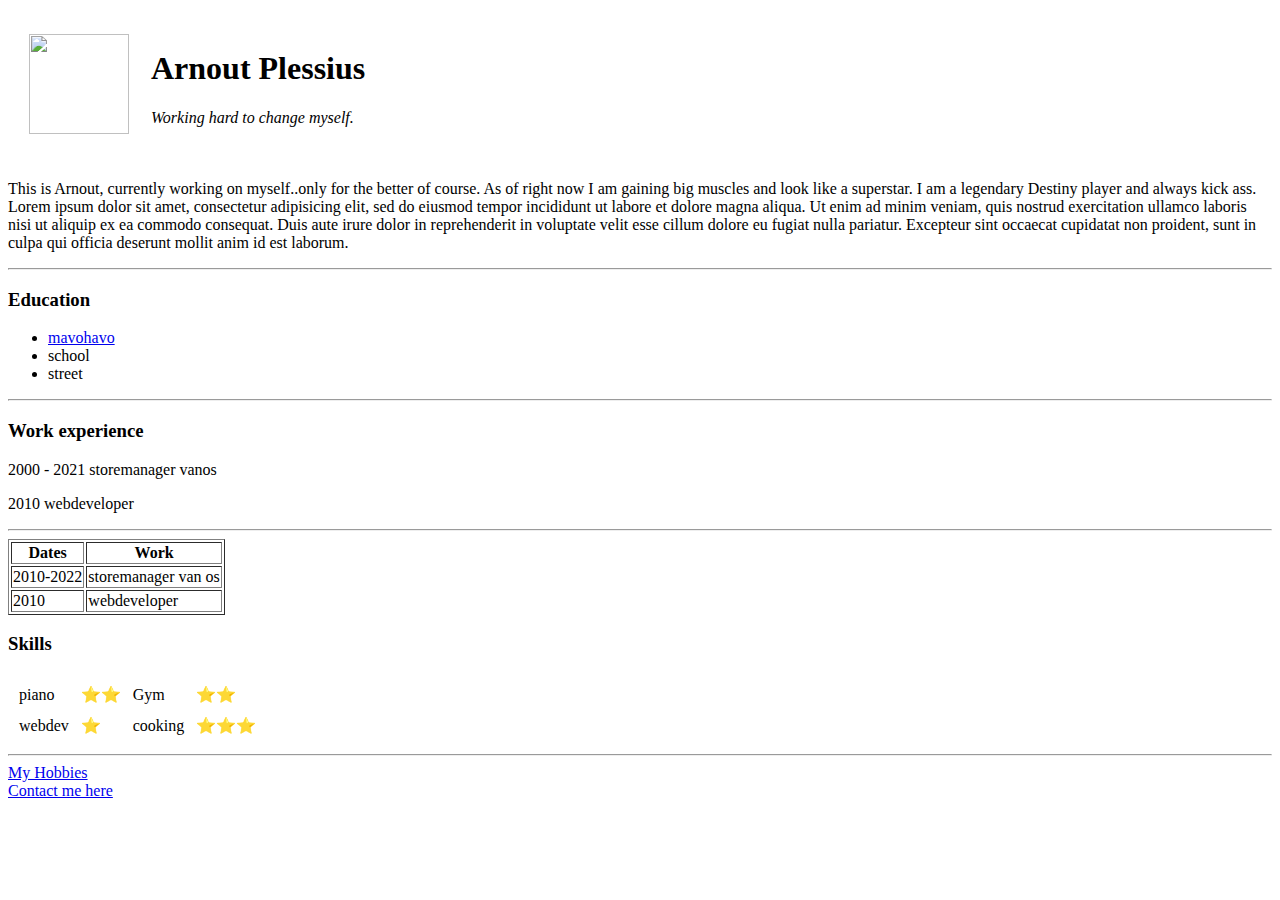
==== index.html @ 8b4197bc "Added initial cv website files" ====
<!DOCTYPE html>
<html lang="en" dir="ltr">

<head>
  <meta charset="utf-8">
  <title>Arnout's Personal Site</title>
</head>

<body>
  <table cellspacing="20">
    <tr>
      <td><img src="arnout.png" alt="" width="100" height="100"></td>
      <td><h1>Arnout Plessius</h1><p><em>Working hard to change myself.</em></p></td>
    </tr>
  </table>
  <p>This is Arnout, currently working on myself..only for the better of course.
    As of right now I am gaining big muscles and look like a superstar.
    I am a legendary Destiny player and always kick ass.
    Lorem ipsum dolor sit amet, consectetur adipisicing elit, sed do eiusmod tempor incididunt
    ut labore et dolore magna aliqua. Ut enim ad minim veniam, quis nostrud exercitation
    ullamco laboris nisi ut aliquip ex ea commodo consequat. Duis aute irure dolor
    in reprehenderit in voluptate velit esse cillum dolore eu fugiat nulla pariatur.
    Excepteur sint occaecat cupidatat non proident, sunt in culpa qui officia deserunt mollit anim id est laborum.</p>
  <hr>
  <h3>Education</h3>
  <ul>
    <li><a href="https://images0.persgroep.net/rcs/loDXHpGyll2Y7FSbzAPzckjGUzo/diocontent/174683581/_fitwidth/694/?appId=21791a8992982cd8da851550a453bd7f&quality=0.8">mavohavo</a></li>
    <li>school</li>
    <li>street</li>
  </ul>
  <hr>
  <h3>Work experience</h3>
  <p> 2000 - 2021 storemanager vanos</p>
  <p>2010 webdeveloper</p>
  <hr>
  <table border="1">
    <thead>
      <tr>
        <th>Dates</th>
        <th>Work</th>
      </tr>
    </thead>
    <tbody>
      <tr>
        <td>2010-2022</td>
        <td>storemanager van os</td>
      </tr>
      <tr>
        <td>2010</td>
        <td>webdeveloper</td>
      </tr>
    </tbody>
  </table>
  <h3>Skills</h3>
  <table cellspacing="10">
      <tr>
        <td>piano</td>
        <td>⭐⭐</td>
        <td>Gym</td>
        <td>⭐⭐</td>
      </tr>
      <tr>
        <td>webdev</td>
        <td>⭐</td>
        <td>cooking</td>
        <td>⭐⭐⭐</td>
      </tr>
  </table>

  <hr>
  <a href="hobbies.html">My Hobbies</a><br>
  <a href="contact.html">Contact me here</a>
</body>

</html>
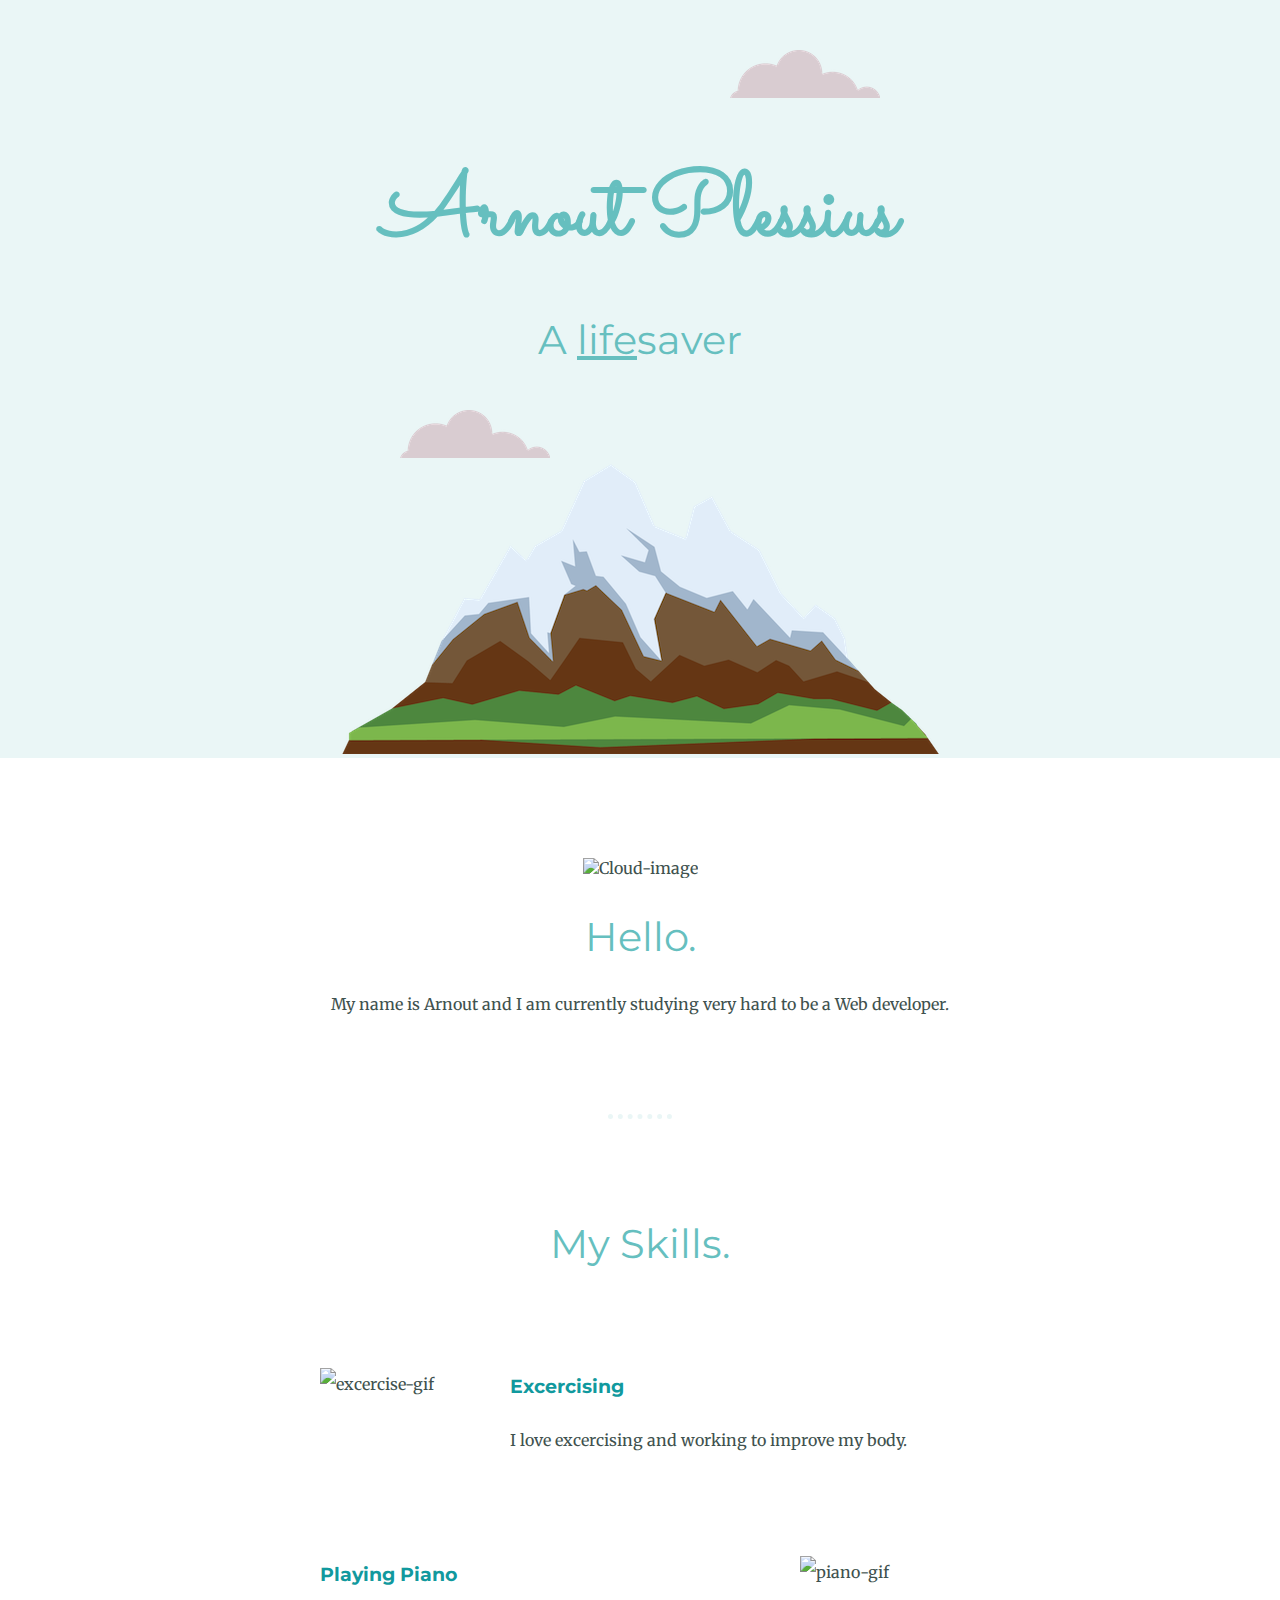
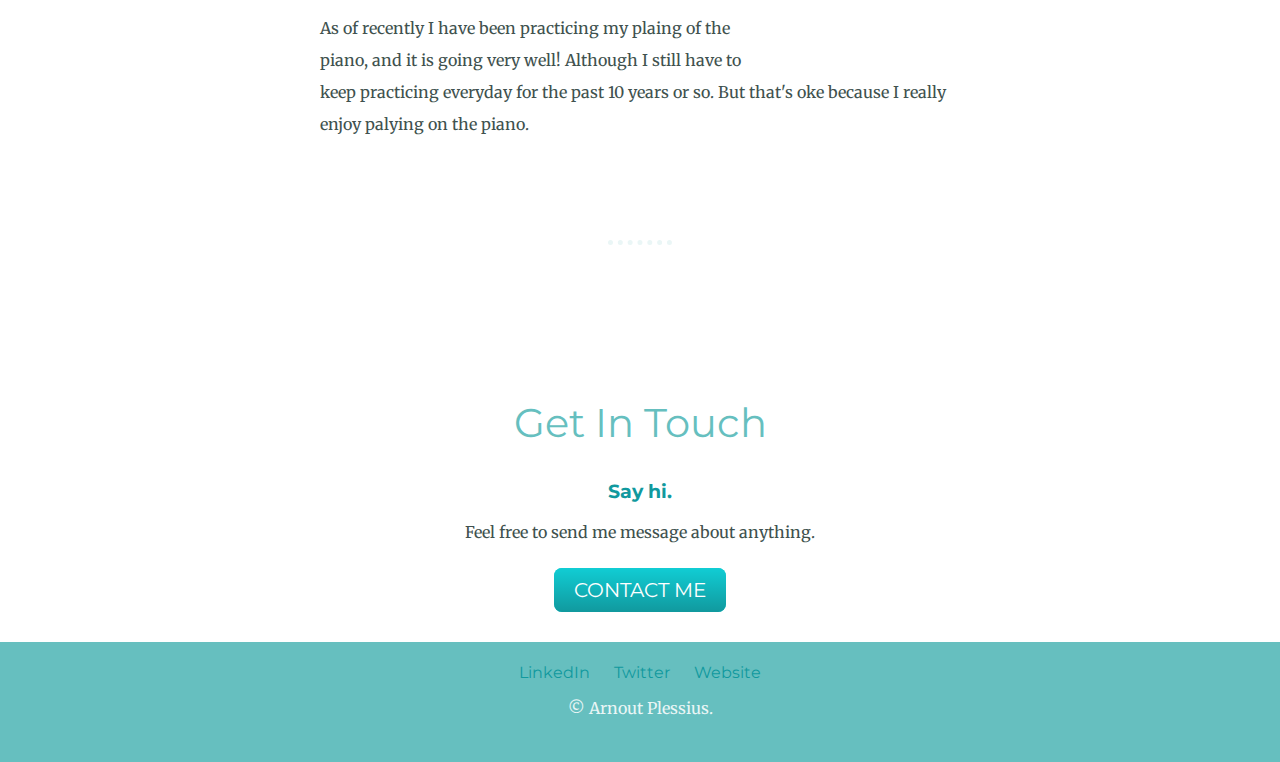
==== commit 17cd261a: "personal website" ====
--- a/index.html
+++ b/index.html
@@ -4,72 +4,60 @@
 <head>
   <meta charset="utf-8">
   <title>Arnout's Personal Site</title>
+  <link rel="stylesheet" href="css/styles.css">
+  <link rel="icon" href="favicon.ico">
+  <link rel="preconnect" href="https://fonts.googleapis.com">
+  <link rel="preconnect" href="https://fonts.gstatic.com" crossorigin>
+  <link href="https://fonts.googleapis.com/css2?family=Merriweather&family=Montserrat&family=Sacramento&display=swap" rel="stylesheet">
 </head>
 
 <body>
-  <table cellspacing="20">
-    <tr>
-      <td><img src="arnout.png" alt="" width="100" height="100"></td>
-      <td><h1>Arnout Plessius</h1><p><em>Working hard to change myself.</em></p></td>
-    </tr>
-  </table>
-  <p>This is Arnout, currently working on myself..only for the better of course.
-    As of right now I am gaining big muscles and look like a superstar.
-    I am a legendary Destiny player and always kick ass.
-    Lorem ipsum dolor sit amet, consectetur adipisicing elit, sed do eiusmod tempor incididunt
-    ut labore et dolore magna aliqua. Ut enim ad minim veniam, quis nostrud exercitation
-    ullamco laboris nisi ut aliquip ex ea commodo consequat. Duis aute irure dolor
-    in reprehenderit in voluptate velit esse cillum dolore eu fugiat nulla pariatur.
-    Excepteur sint occaecat cupidatat non proident, sunt in culpa qui officia deserunt mollit anim id est laborum.</p>
-  <hr>
-  <h3>Education</h3>
-  <ul>
-    <li><a href="https://images0.persgroep.net/rcs/loDXHpGyll2Y7FSbzAPzckjGUzo/diocontent/174683581/_fitwidth/694/?appId=21791a8992982cd8da851550a453bd7f&quality=0.8">mavohavo</a></li>
-    <li>school</li>
-    <li>street</li>
-  </ul>
-  <hr>
-  <h3>Work experience</h3>
-  <p> 2000 - 2021 storemanager vanos</p>
-  <p>2010 webdeveloper</p>
-  <hr>
-  <table border="1">
-    <thead>
-      <tr>
-        <th>Dates</th>
-        <th>Work</th>
-      </tr>
-    </thead>
-    <tbody>
-      <tr>
-        <td>2010-2022</td>
-        <td>storemanager van os</td>
-      </tr>
-      <tr>
-        <td>2010</td>
-        <td>webdeveloper</td>
-      </tr>
-    </tbody>
-  </table>
-  <h3>Skills</h3>
-  <table cellspacing="10">
-      <tr>
-        <td>piano</td>
-        <td>⭐⭐</td>
-        <td>Gym</td>
-        <td>⭐⭐</td>
-      </tr>
-      <tr>
-        <td>webdev</td>
-        <td>⭐</td>
-        <td>cooking</td>
-        <td>⭐⭐⭐</td>
-      </tr>
-  </table>
+  <div class="top">
+    <img class="top-cloud" src="images/cloud.png" alt="cloud-img">
+    <h1>Arnout Plessius</h1>
+    <h2>A <span class="pro">life</span>saver</h2>
+    <img class="bottom-cloud" src="images/cloud.png" alt="cloud-img">
+    <img src="images/mountain.png" alt="mountain-img">
+  </div>
+  <div class="middle-container">
+    <div class="profile">
+      <img class="arnout" src="images/arnout.png" alt="Cloud-image">
+      <h2>Hello.</h2>
+      <p>My name is Arnout and I am currently studying very hard to be a Web developer.</p>
+    </div>
+    <hr>
+    <div class="skills">
+      <h2>My Skills.</h2>
+      <div class="skill-row">
+        <img class="dumbell" src="https://media.giphy.com/media/7EfwreAP3u9KBTQMpM/giphy.gif" alt="excercise-gif">
+        <h3>Excercising</h3>
+        <p>I love excercising and working to improve my body.</p>
+      </div>
+      <div class="skill-row">
+        <img class="piano" src="https://media.giphy.com/media/59NKdIhtOCniPaJJrO/giphy.gif" alt="piano-gif">
+        <h3>Playing Piano</h3>
+        <p>As of recently I have been practicing my plaing of the piano, and it is going very well!
+          Although I still have to keep practicing everyday for the past 10 years or so.
+           But that's oke because I really enjoy palying on the piano.</p>
+      </div>
+    </div>
+    <hr>
+    <div class="contact-me">
+      <h2>Get In Touch</h2>
+      <h3>Say hi.</h3>
+      <p class="message-me">Feel free to send me message about anything.</p>
+      <a class="btn" href="mailto:arnout67@icloud.com">CONTACT ME</a>
+    </div>
+  </div>
 
-  <hr>
-  <a href="hobbies.html">My Hobbies</a><br>
-  <a href="contact.html">Contact me here</a>
+
+  <div class="bottom-container">
+    <a class="footer-link" href="https://www.finalfantasy.com/">LinkedIn</a>
+    <a class="footer-link" href="https://www.finalfantasy.com/">Twitter</a>
+    <a class="footer-link" href="https://www.finalfantasy.com/">Website</a>
+    <p class="footer">© Arnout Plessius.</p>
+  </div>
+
 </body>
 
 </html>
--- a/css/styles.css
+++ b/css/styles.css
@@ -0,0 +1,145 @@
+body {
+  margin: 0;
+  text-align: center;
+  font-family: 'Merriweather', serif;
+}
+
+.top {
+  background-color: #EAF6F6;
+  position: relative;
+  padding-top: 100px;
+
+}
+
+hr {
+  color: #EAF6F6;
+  border-style: none;
+  border-top-style: dotted;
+  margin: 100px auto;
+  border-width: 5px;
+  width: 5%;
+
+}
+
+h1 {
+  color: #66BFBF;
+  font-size: 5.625rem;
+  margin: 50px auto 0 auto;
+  font-family: 'Sacramento', cursive;
+}
+
+h2 {
+  color: #66BFBF;
+  font-size: 2.5rem;
+  font-family: 'Montserrat', sans-serif;
+  font-weight: normal;
+}
+
+h3 {
+  color: #11999E;
+  font-family: 'Montserrat', sans-serif;
+}
+
+.pro {
+  text-decoration: underline;
+}
+
+.arnout {
+  height: 100px;
+  width: 100px;
+}
+
+.piano {
+  height: 100px;
+  width: 25%;
+  float: right;
+  margin-left: 30px;
+
+}
+
+
+.dumbell {
+  height: 100px;
+  width: 25%;
+  float: left;
+  margin-right: 30px;
+}
+
+.middle-container {
+  color: #40514E;
+  padding-top: 100px;
+}
+
+.skill-row {
+  width: 50%;
+  margin: 100px auto 100px auto;
+  text-align: left;
+  line-height: 2
+
+}
+.contact-me {
+  padding-top: 20px;
+  padding-bottom: 40px;
+}
+.bottom-container {
+  background-color: #66BFBF;
+  height: 100px;
+  padding-top: 20px;
+}
+
+.top-cloud {
+  position: absolute;
+  right: 400px;
+  top: 50px;
+}
+
+.bottom-cloud {
+  position: absolute;
+  left: 400px;
+  bottom: 300px;
+}
+a:hover {
+  color: #EAF6F6;
+}
+.footer-link {
+  color: #11999E;
+  text-decoration: none;
+  padding: 10px;
+  font-family: 'Montserrat', sans-serif;
+}
+
+.footer {
+  margin-bottom: 0;
+  color: #EAF6F6;
+  font-size: 1
+}
+.message-me {
+  padding-bottom: 20px;
+}
+
+.btn {
+  background: #11cdd4;
+  background-image: -webkit-linear-gradient(top, #11cdd4, #11999e);
+  background-image: -moz-linear-gradient(top, #11cdd4, #11999e);
+  background-image: -ms-linear-gradient(top, #11cdd4, #11999e);
+  background-image: -o-linear-gradient(top, #11cdd4, #11999e);
+  background-image: linear-gradient(to bottom, #11cdd4, #11999e);
+  -webkit-border-radius: 8;
+  -moz-border-radius: 8;
+  border-radius: 8px;
+  font-family: 'Montserrat', sans-serif;
+  color: #ffffff;
+  font-size: 20px;
+  padding: 10px 20px 10px 20px;
+  text-decoration: none;
+}
+
+.btn:hover {
+  background: #30e3cb;
+  background-image: -webkit-linear-gradient(top, #30e3cb, #2bc4ad);
+  background-image: -moz-linear-gradient(top, #30e3cb, #2bc4ad);
+  background-image: -ms-linear-gradient(top, #30e3cb, #2bc4ad);
+  background-image: -o-linear-gradient(top, #30e3cb, #2bc4ad);
+  background-image: linear-gradient(to bottom, #30e3cb, #2bc4ad);
+  text-decoration: none;
+}
